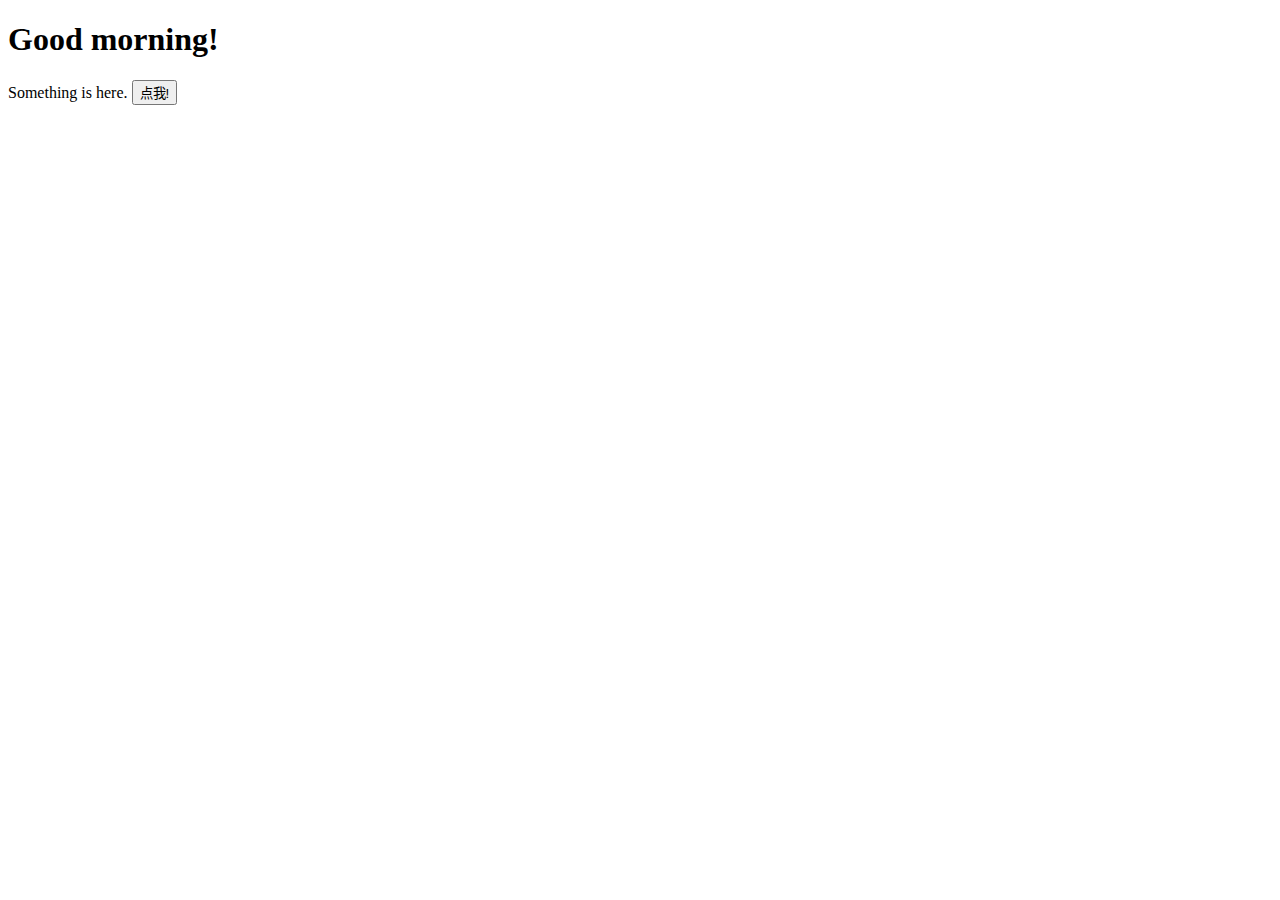
==== index.html @ 11687507 "button+alert功能测试" ====
<!DOCTYPE HTML>
<html lang="zh-CN">

<head>
  <meta charset="utf-8">
  <title>羽球记分板 - Han</title>
</head>

<body>

<h1>Good morning!</h1>
<span>Something is here.</span>
<button type="button" onclick="alert('欢迎!')">点我!</button>

</body>

</html>
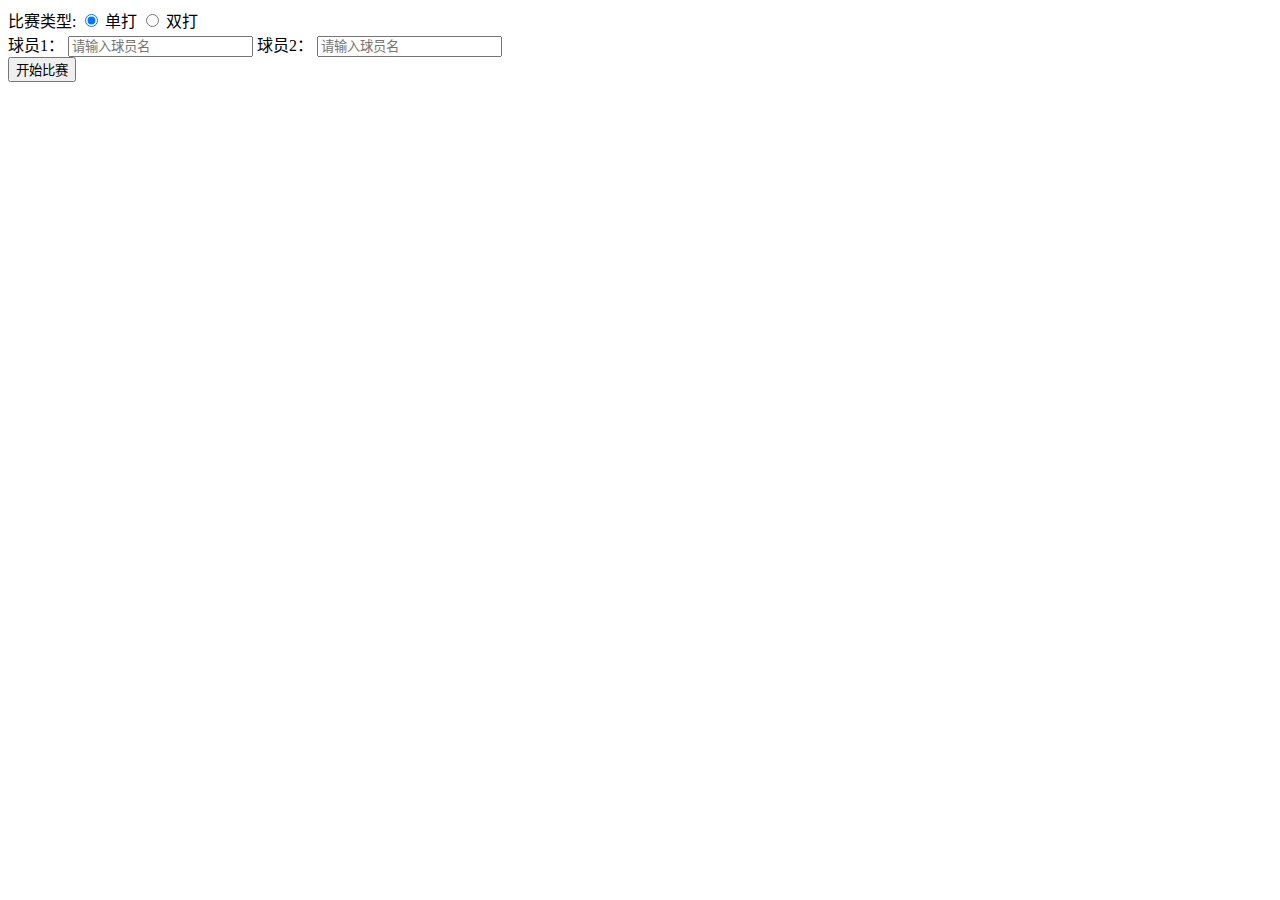
==== commit 3449cebd: "两个页面功能基本功能准备完毕，还剩双打。" ====
--- a/index.html
+++ b/index.html
@@ -3,15 +3,56 @@
 
 <head>
   <meta charset="utf-8">
-  <title>羽球记分板 - Han</title>
+  <script src="preparation.js"></script>
+  <link rel="stylesheet" type="text/css" href="preparation.css">
+  <title>羽球记分板 - 准备页 - Han</title>
 </head>
 
 <body>
 
-<h1>Good morning!</h1>
-<span>Something is here.</span>
-<button type="button" onclick="alert('欢迎!')">点我!</button>
+<form method="post">
+
+  <!-- 比赛类型 -->
+  <div id="match_type">
+    <label>比赛类型:</label>
+    <input type="radio" id="singles" name="match_type" value="singles" checked onclick="matchTypeSwitched()">
+    <label for="singles">单打</label>
+    <input type="radio" id="doubles" name="match_type" value="doubles" onclick="matchTypeSwitched()">
+    <label for="doubles">双打</label>
+  </div>
+
+  <div id="singles_player_names">
+
+    <!-- 球员名输入框 -->
+    <label for="player_1">球员1：</label>
+    <input type="text" id="player_1" name="player_1" maxlength="6" placeholder="请输入球员名">
+    <label for="player_2">球员2：</label>
+    <input type="text" id="player_2" name="player_2" maxlength="6" placeholder="请输入球员名">
+
+  </div>
+
+  <div id="doubles_player_names">
+
+    <!-- 球员名输入框 -->
+    <label for="team_1_player_1">队伍1-球员1（左）：</label>
+    <input type="text" id="team_1_player_1" name="team_1_player_1" maxlength="6" placeholder="请输入球员名">
+    <label for="team_1_player_2">队伍1-球员2（右）：</label>
+    <input type="text" id="team_1_player_2" name="team_1_player_2" maxlength="6" placeholder="请输入球员名">
+
+    <br>
+
+    <label for="team_2_player_1">队伍2-球员1（右）：</label>
+    <input type="text" id="team_2_player_1" name="team_2_player_1" maxlength="6" placeholder="请输入球员名">
+    <label for="team_2_player_2">队伍2-球员2（左）：</label>
+    <input type="text" id="team_2_player_2" name="team_2_player_2" maxlength="6" placeholder="请输入球员名">
+
+  </div>
+
+  <!-- 提交按钮 -->
+  <input type="submit" value="开始比赛" onclick="formSubmitted(event)">
+
+</form>
 
 </body>
 
-</html>
+</html>--- a/preparation.css
+++ b/preparation.css
@@ -0,0 +1,3 @@
+div#doubles_player_names {
+    display: none;
+}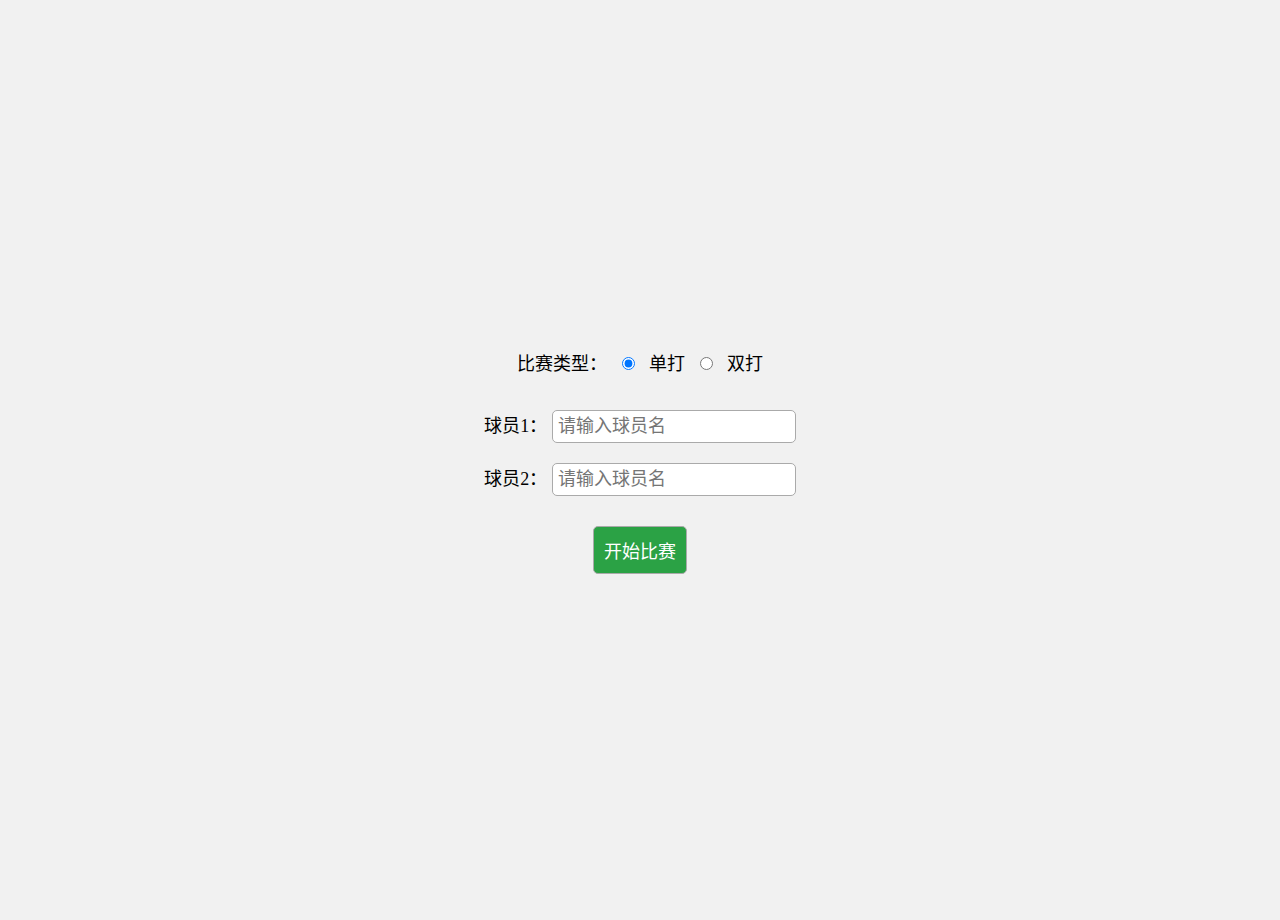
==== commit ae4267bb: "基本完成所有基础功能，美化了样式。" ====
--- a/index.html
+++ b/index.html
@@ -10,11 +10,12 @@
 
 <body>
 
-<form method="post">
+<div id="wrapper">
+  <form>
 
   <!-- 比赛类型 -->
   <div id="match_type">
-    <label>比赛类型:</label>
+    <label>比赛类型：</label>
     <input type="radio" id="singles" name="match_type" value="singles" checked onclick="matchTypeSwitched()">
     <label for="singles">单打</label>
     <input type="radio" id="doubles" name="match_type" value="doubles" onclick="matchTypeSwitched()">
@@ -26,6 +27,7 @@
     <!-- 球员名输入框 -->
     <label for="player_1">球员1：</label>
     <input type="text" id="player_1" name="player_1" maxlength="6" placeholder="请输入球员名">
+    <br>
     <label for="player_2">球员2：</label>
     <input type="text" id="player_2" name="player_2" maxlength="6" placeholder="请输入球员名">
 
@@ -49,9 +51,12 @@
   </div>
 
   <!-- 提交按钮 -->
-  <input type="submit" value="开始比赛" onclick="formSubmitted(event)">
+  <div id="submitButton">
+    <input type="submit" value="开始比赛" onclick="formSubmitted(event)">
+  </div>
 
 </form>
+</div>
 
 </body>
 
--- a/preparation.css
+++ b/preparation.css
@@ -1,3 +1,55 @@
+html {
+    background: #F1F1F1;
+}
+
+div#wrapper {
+    display: flex;
+    justify-content: center;
+    align-items: center;
+    height: 100vh;
+}
+
 div#doubles_player_names {
     display: none;
+}
+
+form {
+    display: flex;
+    flex-direction: column;
+    align-items: center;
+    justify-content: center;
+    margin: 50px auto;
+    font-size: 18px;
+}
+
+div#doubles_player_names div#singles_player_names {
+    display: inline-block;
+    flex-direction: column;
+    align-items: center;
+    justify-content: center;
+}
+
+div {
+    margin: 10px auto;
+}
+
+input[type=text] {
+    margin: 10px auto;
+    padding: 5px;
+    font-size: 18px;
+    border-radius: 5px;
+    border: 1px solid #AAAAAA;
+}
+
+input[type=radio] {
+    margin: 10px;
+}
+
+input[type=submit] {
+    padding: 10px;
+    font-size: 18px;
+    border-radius: 5px;
+    border: 1px solid #AAAAAA;
+    background-color: #2BA245;
+    color: white;
 }